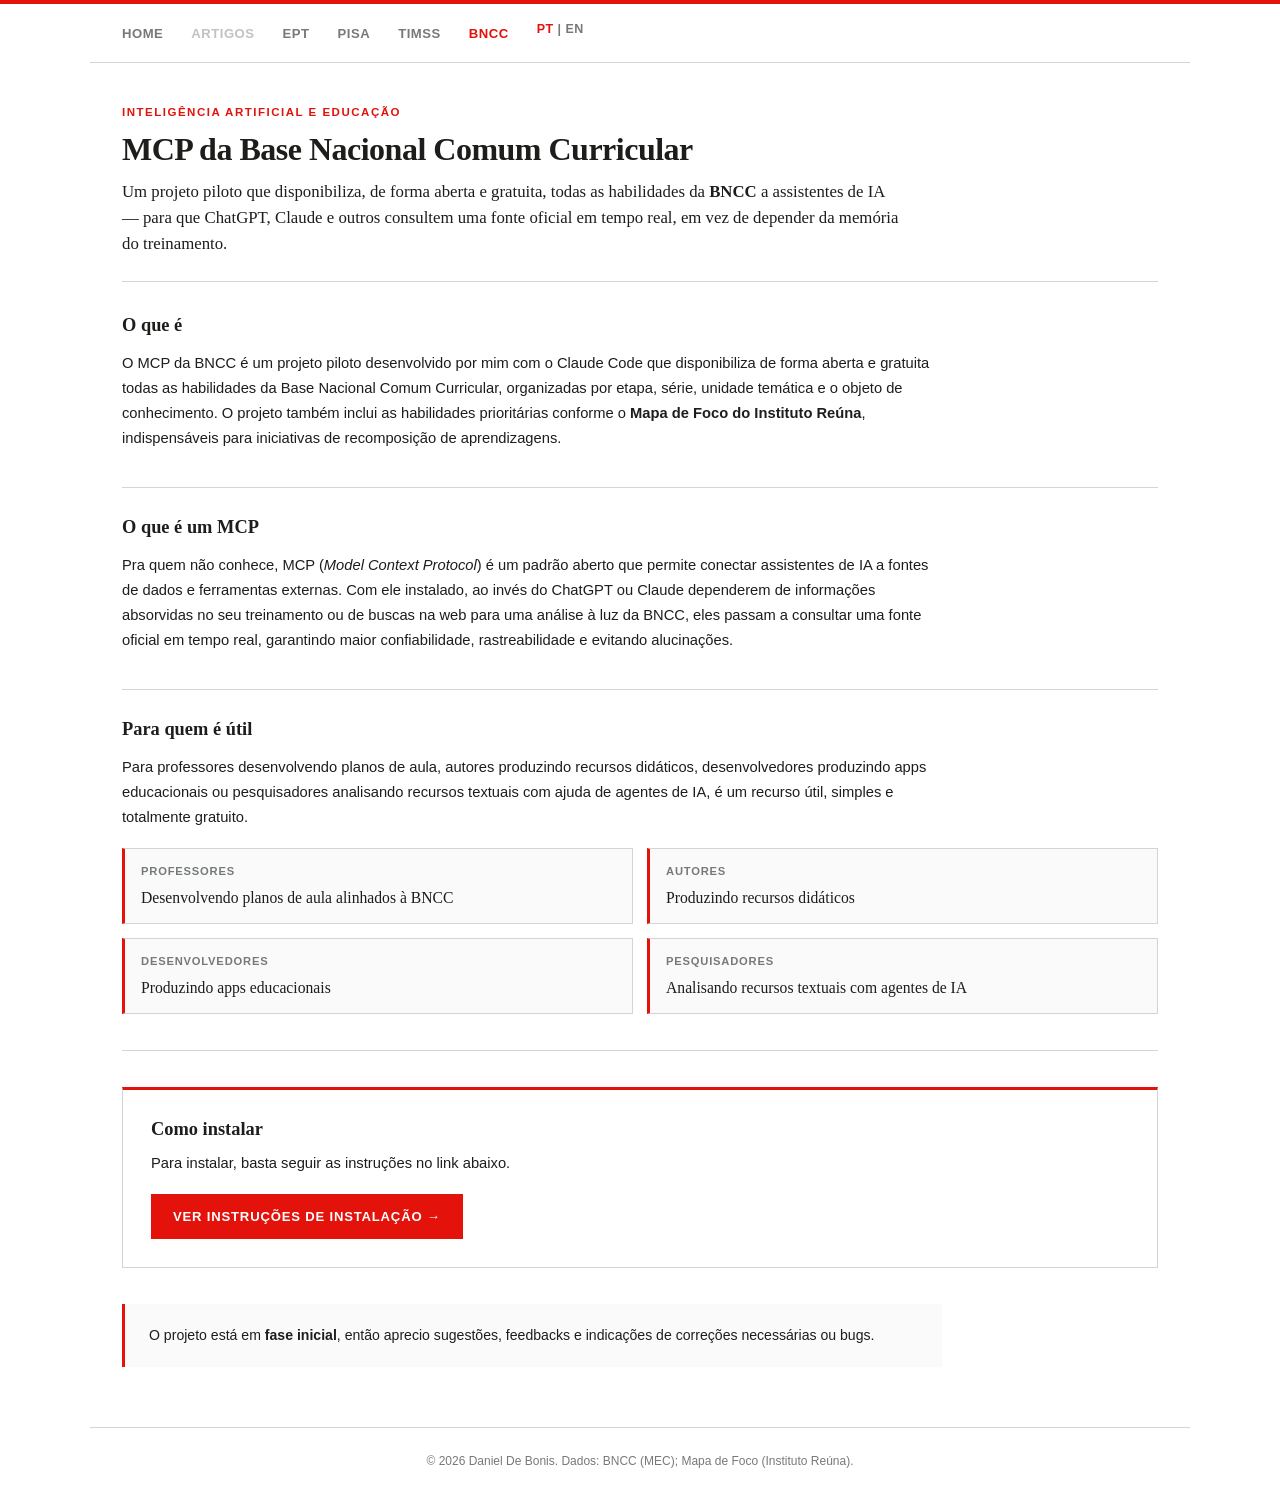
==== bncc/index.html @ fd990cb7 "Adiciona pagina MCP da BNCC com card e item de menu - Nova pagina bncc/index.html (projeto piloto MC" ====
<!DOCTYPE html>
<html lang="pt-BR">
<head>
<meta charset="UTF-8">
<!-- Google tag (gtag.js) -->
<script async src="https://www.googletagmanager.com/gtag/js?id=G-P1Y553RCK8"></script>
<script>
  window.dataLayer = window.dataLayer || [];
  function gtag(){dataLayer.push(arguments);}
  gtag('js', new Date());
  gtag('config', 'G-P1Y553RCK8');
</script>
<meta name="viewport" content="width=device-width, initial-scale=1.0">
<title>MCP da BNCC — Daniel De Bonis</title>
<link rel="stylesheet" href="../css/economist.css">
<style>
  .page-header {
    padding: 40px 0 24px;
    border-bottom: 1px solid var(--e-grey-light);
    margin-bottom: 32px;
  }
  .page-header .kicker {
    font-family: 'Helvetica Neue', Arial, sans-serif;
    font-size: 0.72rem;
    font-weight: 600;
    text-transform: uppercase;
    letter-spacing: 1.5px;
    color: var(--e-red);
    margin-bottom: 8px;
  }
  .page-header h1 {
    font-size: 2rem;
    letter-spacing: -0.5px;
    margin-bottom: 10px;
  }
  .page-header .lede {
    font-family: Georgia, 'Times New Roman', serif;
    font-size: 1.05rem;
    color: var(--e-black);
    line-height: 1.55;
    max-width: 780px;
  }

  .section {
    border-top: 1px solid var(--e-grey-light);
    padding-top: 28px;
    margin-bottom: 36px;
  }
  .section h2 {
    font-size: 1.15rem;
    margin-bottom: 14px;
  }
  .section p {
    font-family: 'Helvetica Neue', Helvetica, Arial, sans-serif;
    font-size: 0.92rem;
    font-weight: 300;
    line-height: 1.7;
    color: var(--e-black);
    margin-bottom: 14px;
    max-width: 820px;
  }

  /* Audience factboxes */
  .factbox-grid {
    display: grid;
    grid-template-columns: repeat(2, 1fr);
    gap: 14px;
    margin-top: 18px;
  }
  .factbox {
    border: 1px solid var(--e-grey-light);
    border-left: 3px solid var(--e-red);
    padding: 14px 16px;
    background: #FAFAFA;
  }
  .factbox .label {
    font-family: 'Helvetica Neue', Arial, sans-serif;
    font-size: 0.7rem;
    font-weight: 600;
    text-transform: uppercase;
    letter-spacing: 0.8px;
    color: var(--e-grey);
    margin-bottom: 6px;
  }
  .factbox .value {
    font-family: Georgia, 'Times New Roman', serif;
    font-size: 0.98rem;
    color: var(--e-black);
    line-height: 1.4;
  }

  /* Install call-to-action */
  .install-cta {
    margin-top: 8px;
    padding: 28px 28px;
    border: 1px solid var(--e-grey-light);
    border-top: 3px solid var(--e-red);
    background: white;
  }
  .install-cta h2 {
    font-size: 1.15rem;
    margin-bottom: 10px;
  }
  .install-cta p {
    font-family: 'Helvetica Neue', Helvetica, Arial, sans-serif;
    font-size: 0.92rem;
    font-weight: 300;
    line-height: 1.7;
    color: var(--e-black);
    margin-bottom: 18px;
    max-width: 820px;
  }
  .install-btn {
    display: inline-block;
    background: var(--e-red);
    color: white;
    text-decoration: none;
    font-family: 'Helvetica Neue', Arial, sans-serif;
    font-size: 0.82rem;
    font-weight: 600;
    text-transform: uppercase;
    letter-spacing: 0.8px;
    padding: 12px 22px;
    transition: background 0.15s;
  }
  .install-btn:hover { background: #b10d08; }

  /* Feedback note */
  .feedback-note {
    margin-top: 36px;
    padding: 20px 24px;
    background: #FAFAFA;
    border-left: 3px solid var(--e-red);
    font-family: 'Helvetica Neue', Arial, sans-serif;
    font-size: 0.88rem;
    color: var(--e-black);
    line-height: 1.65;
    max-width: 820px;
  }

  /* Language toggle */
  .lang-toggle {
    font-size: 0.78rem;
    font-weight: 600;
    letter-spacing: 0.5px;
    color: var(--e-grey);
    cursor: pointer;
    user-select: none;
    margin-left: auto;
    white-space: nowrap;
  }
  .lang-toggle span { transition: color 0.15s; }
  .lang-toggle span.active { color: var(--e-red); }
  .lang-toggle span:hover { color: var(--e-red); }
  [data-lang="en"] { display: none; }
  html.lang-en [data-lang="en"] { display: revert; }
  html.lang-en [data-lang="pt"] { display: none; }

  @media (max-width: 700px) {
    .page-header h1 { font-size: 1.55rem; }
    .factbox-grid { grid-template-columns: 1fr; }
  }
</style>
</head>
<body>

<div class="economist-topline"></div>

<nav class="site-nav">
  <ul class="nav-links">
    <li><a href="../index.html">Home</a></li>
    <li data-lang="pt"><a href="#" style="opacity:0.45; pointer-events:none;">Artigos</a></li>
    <li data-lang="en"><a href="#" style="opacity:0.45; pointer-events:none;">Articles</a></li>
    <li><a href="../dashboard-ept/index.html">EPT</a></li>
    <li><a href="../pisa/index.html">PISA</a></li>
    <li><a href="../timss/index.html">TIMSS</a></li>
    <li><a href="index.html" class="active">BNCC</a></li>
    <li class="lang-toggle" onclick="toggleLang()">
      <span id="lang-pt" class="active">PT</span> | <span id="lang-en">EN</span>
    </li>
  </ul>
</nav>

<div class="container">

  <!-- Header -->
  <div class="page-header">
    <div class="kicker" data-lang="pt">Inteligência artificial e educação</div>
    <div class="kicker" data-lang="en">Artificial intelligence and education</div>
    <h1 data-lang="pt">MCP da Base Nacional Comum Curricular</h1>
    <h1 data-lang="en">An MCP for Brazil's National Common Curricular Base</h1>
    <p class="lede" data-lang="pt">Um projeto piloto que disponibiliza, de forma aberta e gratuita, todas as habilidades da <strong>BNCC</strong> a assistentes de IA — para que ChatGPT, Claude e outros consultem uma fonte oficial em tempo real, em vez de depender da memória do treinamento.</p>
    <p class="lede" data-lang="en">A pilot project that openly and freely makes all of the <strong>BNCC</strong> skills available to AI assistants — so that ChatGPT, Claude and others can query an official source in real time, instead of relying on training memory.</p>
  </div>

  <!-- What it is -->
  <section class="section" style="border-top:none;padding-top:0;">
    <h2 data-lang="pt">O que é</h2>
    <h2 data-lang="en">What it is</h2>
    <div data-lang="pt">
      <p>O MCP da BNCC é um projeto piloto desenvolvido por mim com o Claude Code que disponibiliza de forma aberta e gratuita todas as habilidades da Base Nacional Comum Curricular, organizadas por etapa, série, unidade temática e o objeto de conhecimento. O projeto também inclui as habilidades prioritárias conforme o <strong>Mapa de Foco do Instituto Reúna</strong>, indispensáveis para iniciativas de recomposição de aprendizagens.</p>
    </div>
    <div data-lang="en">
      <p>The BNCC MCP is a pilot project I developed with Claude Code that openly and freely makes available all of the skills (<em>habilidades</em>) of the National Common Curricular Base, organized by stage, grade, thematic unit and object of knowledge. The project also includes the priority skills defined by <strong>Instituto Reúna's Focus Map</strong> (<em>Mapa de Foco</em>), essential for learning-recovery initiatives.</p>
    </div>
  </section>

  <!-- What is an MCP -->
  <section class="section">
    <h2 data-lang="pt">O que é um MCP</h2>
    <h2 data-lang="en">What an MCP is</h2>
    <div data-lang="pt">
      <p>Pra quem não conhece, MCP (<em>Model Context Protocol</em>) é um padrão aberto que permite conectar assistentes de IA a fontes de dados e ferramentas externas. Com ele instalado, ao invés do ChatGPT ou Claude dependerem de informações absorvidas no seu treinamento ou de buscas na web para uma análise à luz da BNCC, eles passam a consultar uma fonte oficial em tempo real, garantindo maior confiabilidade, rastreabilidade e evitando alucinações.</p>
    </div>
    <div data-lang="en">
      <p>For those unfamiliar, MCP (<em>Model Context Protocol</em>) is an open standard for connecting AI assistants to external data sources and tools. Once installed, instead of ChatGPT or Claude relying on information absorbed during training or on web searches to analyze something in light of the BNCC, they query an official source in real time — improving reliability and traceability while avoiding hallucinations.</p>
    </div>
  </section>

  <!-- Who it's for -->
  <section class="section">
    <h2 data-lang="pt">Para quem é útil</h2>
    <h2 data-lang="en">Who it's for</h2>
    <p data-lang="pt">Para professores desenvolvendo planos de aula, autores produzindo recursos didáticos, desenvolvedores produzindo apps educacionais ou pesquisadores analisando recursos textuais com ajuda de agentes de IA, é um recurso útil, simples e totalmente gratuito.</p>
    <p data-lang="en">For teachers developing lesson plans, authors producing instructional materials, developers building educational apps, or researchers analyzing text with the help of AI agents, it is a useful, simple and entirely free resource.</p>

    <div class="factbox-grid">
      <div class="factbox">
        <div class="label" data-lang="pt">Professores</div>
        <div class="label" data-lang="en">Teachers</div>
        <div class="value" data-lang="pt">Desenvolvendo planos de aula alinhados à BNCC</div>
        <div class="value" data-lang="en">Developing lesson plans aligned to the BNCC</div>
      </div>
      <div class="factbox">
        <div class="label" data-lang="pt">Autores</div>
        <div class="label" data-lang="en">Authors</div>
        <div class="value" data-lang="pt">Produzindo recursos didáticos</div>
        <div class="value" data-lang="en">Producing instructional materials</div>
      </div>
      <div class="factbox">
        <div class="label" data-lang="pt">Desenvolvedores</div>
        <div class="label" data-lang="en">Developers</div>
        <div class="value" data-lang="pt">Produzindo apps educacionais</div>
        <div class="value" data-lang="en">Building educational apps</div>
      </div>
      <div class="factbox">
        <div class="label" data-lang="pt">Pesquisadores</div>
        <div class="label" data-lang="en">Researchers</div>
        <div class="value" data-lang="pt">Analisando recursos textuais com agentes de IA</div>
        <div class="value" data-lang="en">Analyzing text with AI agents</div>
      </div>
    </div>
  </section>

  <!-- Install -->
  <section class="section">
    <div class="install-cta">
      <h2 data-lang="pt">Como instalar</h2>
      <h2 data-lang="en">How to install</h2>
      <p data-lang="pt">Para instalar, basta seguir as instruções no link abaixo.</p>
      <p data-lang="en">To install, just follow the instructions at the link below.</p>
      <a class="install-btn" href="https://github.com/dfdb76/bncc-mcp" target="_blank" rel="noopener" data-lang="pt">Ver instruções de instalação →</a>
      <a class="install-btn" href="https://github.com/dfdb76/bncc-mcp" target="_blank" rel="noopener" data-lang="en">View installation instructions →</a>
    </div>
  </section>

  <!-- Feedback note -->
  <div class="feedback-note">
    <span data-lang="pt">O projeto está em <strong>fase inicial</strong>, então aprecio sugestões, feedbacks e indicações de correções necessárias ou bugs.</span>
    <span data-lang="en">The project is at an <strong>early stage</strong>, so I welcome suggestions, feedback and reports of needed corrections or bugs.</span>
  </div>

</div>

<footer class="site-footer">
  <p>&copy; 2026 Daniel De Bonis.
    <span data-lang="pt">Dados: BNCC (MEC); Mapa de Foco (Instituto Reúna).</span>
    <span data-lang="en">Data: BNCC (MEC); Focus Map (Instituto Reúna).</span>
  </p>
</footer>

<script>
function toggleLang() {
  const html = document.documentElement;
  const isEn = html.classList.toggle('lang-en');
  document.getElementById('lang-en').classList.toggle('active', isEn);
  document.getElementById('lang-pt').classList.toggle('active', !isEn);
  html.lang = isEn ? 'en' : 'pt-BR';
  localStorage.setItem('lang', isEn ? 'en' : 'pt');
}
(function() {
  const saved = localStorage.getItem('lang');
  if (saved === 'en') {
    document.documentElement.classList.add('lang-en');
    document.documentElement.lang = 'en';
    document.getElementById('lang-en').classList.add('active');
    document.getElementById('lang-pt').classList.remove('active');
  }
})();
</script>
</body>
</html>
---- css/economist.css ----
/* ═══════════════════════════════════════════════════════════════
   ECONOMIST.CSS — Shared visual identity for danieldebonis.com
   Palette, typography, layout primitives
   ═══════════════════════════════════════════════════════════════ */

/* ── Palette tokens ── */
:root {
  --e-red: #E3120B;
  --e-black: #1D1D1B;
  --e-blue-dark: #1F3044;
  --e-blue-mid: #3A6E9E;
  --e-blue-light: #C2D8E5;
  --e-coral: #D45D5D;
  --e-teal: #388E8E;
  --e-grey: #76797B;
  --e-grey-light: #D4D4D4;
  --e-grey-bg: #F5F5F5;
  --e-white: #ffffff;
}

/* ── Reset & base ── */
*, *::before, *::after { box-sizing: border-box; margin: 0; padding: 0; }
html { font-size: 16px; -webkit-font-smoothing: antialiased; }
body {
  font-family: 'Franklin Gothic Medium', 'Helvetica Neue', Arial, sans-serif;
  background: var(--e-white);
  color: var(--e-black);
  line-height: 1.6;
}

/* ── Typography ── */
h1, h2, h3, h4 {
  font-family: Georgia, 'Times New Roman', serif;
  font-weight: 700;
  line-height: 1.25;
  color: var(--e-black);
}

/* ── Red topline ── */
.economist-topline {
  height: 4px;
  background: var(--e-red);
  width: 100%;
}

/* ── Navigation ── */
.site-nav {
  border-bottom: 1px solid var(--e-grey-light);
  padding: 16px 32px;
  display: flex;
  align-items: center;
  justify-content: space-between;
  max-width: 1100px;
  margin: 0 auto;
}
.site-nav .nav-brand {
  font-family: Georgia, 'Times New Roman', serif;
  font-size: 1.15rem;
  font-weight: 700;
  color: var(--e-black);
  text-decoration: none;
  letter-spacing: -0.3px;
}
.site-nav .nav-brand:hover { color: var(--e-red); }
.site-nav .nav-links {
  display: flex;
  gap: 28px;
  list-style: none;
}
.site-nav .nav-links a {
  font-size: 0.82rem;
  font-weight: 600;
  text-transform: uppercase;
  letter-spacing: 0.5px;
  color: var(--e-grey);
  text-decoration: none;
  transition: color 0.15s;
}
.site-nav .nav-links a:hover,
.site-nav .nav-links a.active { color: var(--e-red); }

/* ── Container ── */
.container { max-width: 1100px; margin: 0 auto; padding: 0 32px; }

/* ── Footer ── */
.site-footer {
  border-top: 1px solid var(--e-grey-light);
  margin-top: 60px;
  padding: 24px 32px;
  font-size: 0.75rem;
  color: var(--e-grey);
  text-align: center;
  max-width: 1100px;
  margin-left: auto;
  margin-right: auto;
}
.site-footer a { color: var(--e-grey); }
.site-footer a:hover { color: var(--e-red); }

/* ── Cards (dashboard) ── */
.card {
  background: var(--e-white);
  border: 1px solid var(--e-grey-light);
  border-radius: 0;
  padding: 18px;
}
.card h3 {
  font-size: 0.9rem;
  margin-bottom: 12px;
}

/* ── Responsive ── */
@media (max-width: 700px) {
  .site-nav { flex-direction: column; gap: 10px; padding: 14px 20px; }
  .site-nav .nav-links { gap: 16px; }
  .container { padding: 0 16px; }
}
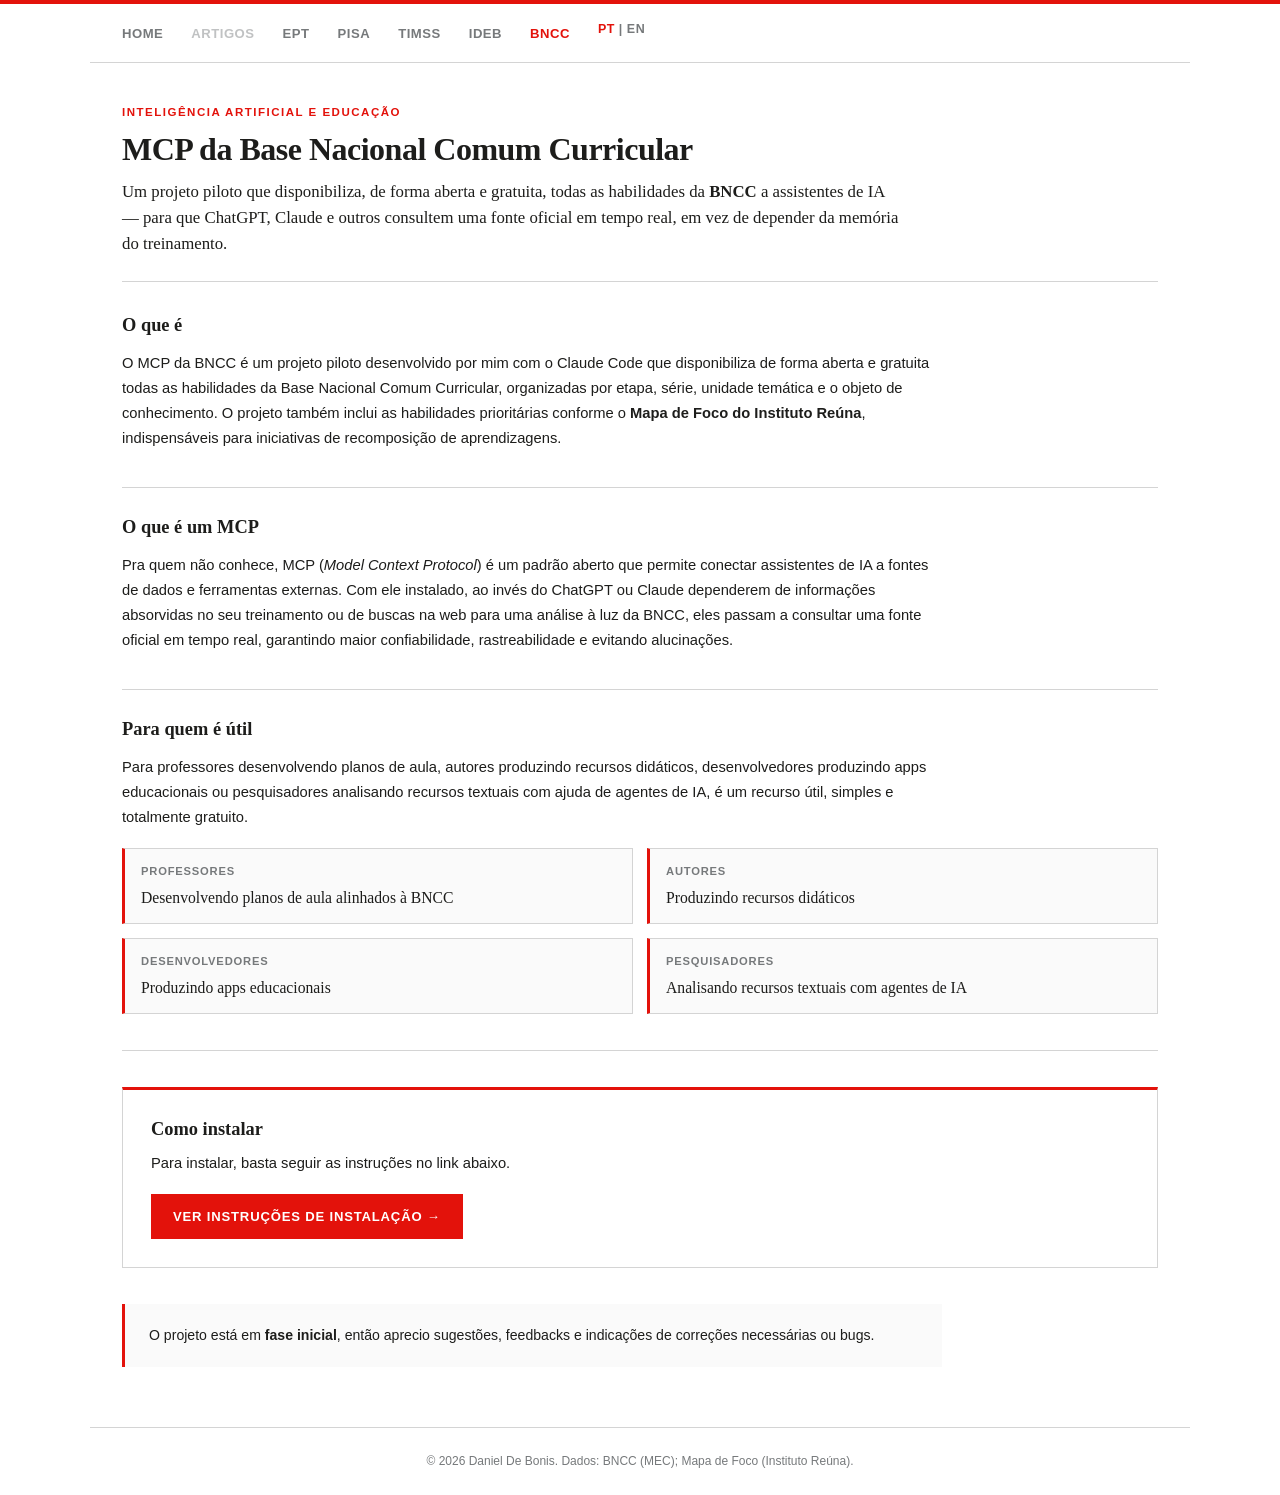
==== commit b9e463be: "Adiciona pagina 20 anos de IDEB com Sankeys de 2005 a 2025 Nova pagina `ideb/index.html` com diagram" ====
--- a/bncc/index.html
+++ b/bncc/index.html
@@ -174,6 +174,7 @@
     <li><a href="../dashboard-ept/index.html">EPT</a></li>
     <li><a href="../pisa/index.html">PISA</a></li>
     <li><a href="../timss/index.html">TIMSS</a></li>
+    <li><a href="../ideb/index.html">IDEB</a></li>
     <li><a href="index.html" class="active">BNCC</a></li>
     <li class="lang-toggle" onclick="toggleLang()">
       <span id="lang-pt" class="active">PT</span> | <span id="lang-en">EN</span>
